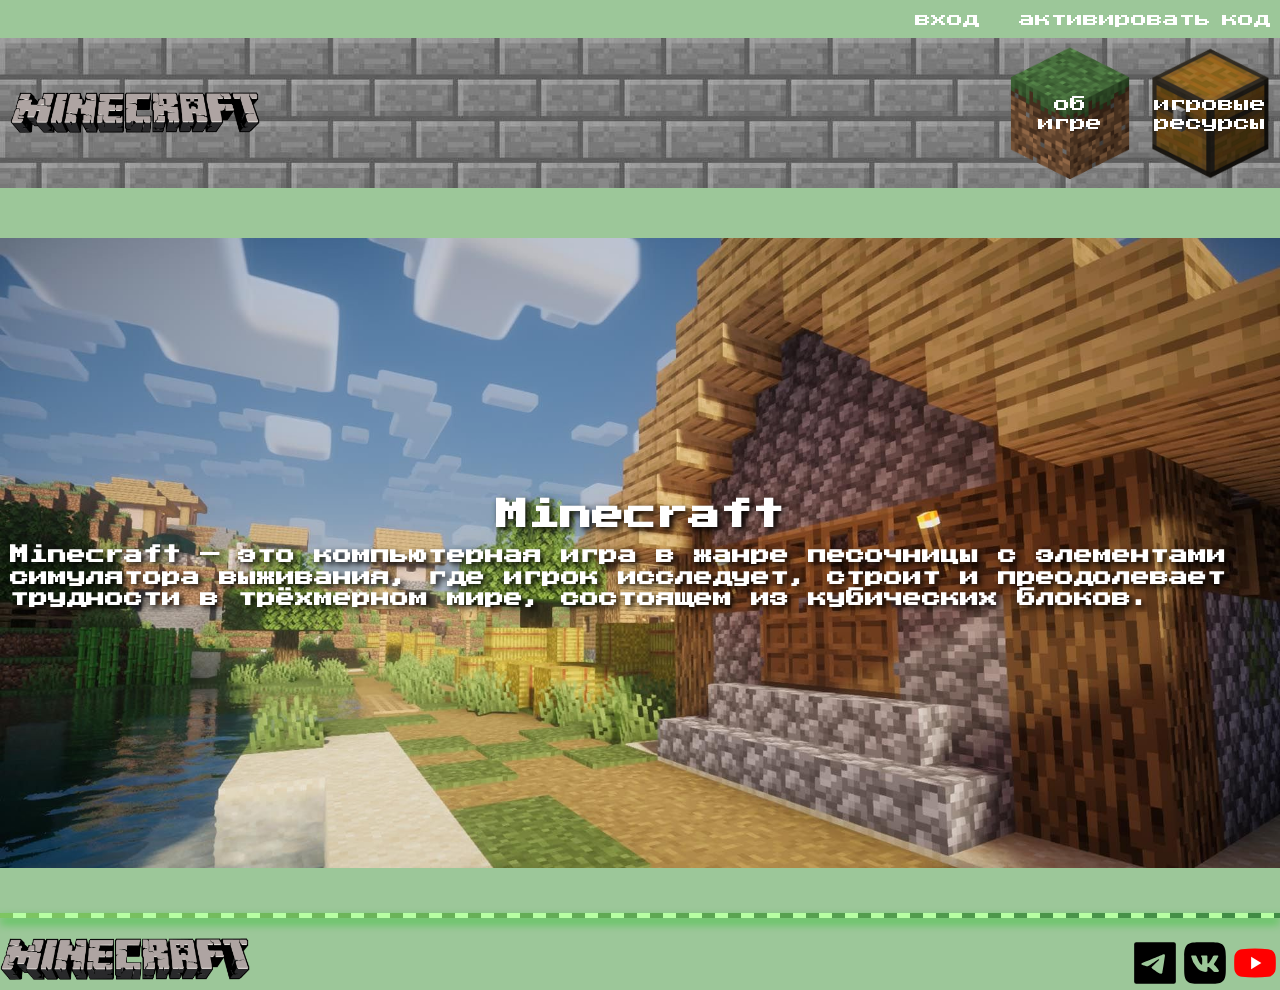
==== index.html @ 5b3d0410 "feat: add hr and style" ====
<!DOCTYPE html>
<html lang="en">
<head>
    <meta charset="UTF-8">
    <meta name="viewport" content="width=device-width, initial-scale=1.0">
    <title>Minecraft | main page</title>
    <link rel="stylesheet" href="./css/normalize.css">
    <link rel="stylesheet" href="./css/style.css">
    <link rel="preconnect" href="https://fonts.googleapis.com">
    <link rel="preconnect" href="https://fonts.gstatic.com" crossorigin>
    <link href="https://fonts.googleapis.com/css2?family=Press+Start+2P&family=Tiny5&display=swap" rel="stylesheet">
</head>
<body>
    <header class="header">
        <div class="container">
            <div class="header__top">
                <a href="">вход</a>
                <a href="">активировать код</a>
            </div>
        </div>
        <div class="header__bottom">
            <div class="container">
                <a class="logo">
                    <img class="logo__img" src="./images/minecraft_логотип.png" alt="логотип игры minecraft">
                </a>
                <nav class="menu">
                    <ul class="menu__list">
                        <li class="menu__item">
                            <a href="" class="link-other-page">
                                <img class="link-other-page__img" src="./images/minecraft_дёрн.png" alt="картинка дёрна">
                                <span class="link-other-page__text" >об игре</span>
                            </a>
                        </li>
                        <li class="menu__item">
                            <a href="" class="link-other-page">
                                <img class="link-other-page__img" src="./images/minecraft_сундук.png" alt="картинка сундука">
                                <span class="link-other-page__text" >игровые ресурсы</span>
                            </a>
                        </li>
                    </ul>
                </nav>
            </div>
        </div>
    </header>
    <main class="main">
        <div class="container">
            <div class="main__content">
                <div class="hero">
                    <div class="hero__description">
                        <h1 class="hero__title">Minecraft</h1>
                        <h3 class="hero__text">Minecraft — это компьютерная игра в жанре песочницы с элементами симулятора выживания, где игрок исследует, строит и преодолевает трудности в трёхмерном мире, состоящем из кубических блоков. </h3>
                    </div>
                </div>
            </div>
        </div>
    </main>
    <footer class="footer">
        <div class="container">
            <div class="footer__content">
                <hr class="hr-dashed-gradient">
                <div class="footer__wraper">
                    <a class="logo">
                        <img class="logo__img" src="./images/minecraft_логотип.png" alt="логотип игры minecraft">
                    </a>
                    <ul class="list-social">
                        <li class="list-social__item">
                            <a href="" class="social-link">
                                <?xml version="1.0" encoding="utf-8"?><!-- Скачано с сайта svg4.ru / Downloaded from svg4.ru -->
    <svg fill="#000000" viewBox="0 0 24 24" xmlns="http://www.w3.org/2000/svg"><path d="M21,2H3A1,1,0,0,0,2,3V21a1,1,0,0,0,1,1H21a1,1,0,0,0,1-1V3A1,1,0,0,0,21,2Zm-4.723,9.855c-.346,2.168-.722,4.538-.722,4.538s-.058.665-.549.78a2.369,2.369,0,0,1-1.445-.52c-.116-.087-2.168-1.387-2.919-2.023a.547.547,0,0,1,.029-.925c1.04-.954,2.283-2.139,3.034-2.89.347-.347.694-1.156-.751-.173-2.052,1.416-4.075,2.745-4.075,2.745a1.7,1.7,0,0,1-1.33.029c-.867-.26-1.878-.607-1.878-.607s-.694-.433.491-.9c0,0,5-2.052,6.734-2.774.665-.289,2.919-1.214,2.919-1.214s1.041-.405.954.578C16.74,8.908,16.509,10.324,16.277,11.855Z"/></svg>
                            </a>
                        </li>
                        <li class="list-social__item">
                            <a href="" class="social-link">
                                <?xml version="1.0" encoding="utf-8"?><!-- Скачано с сайта svg4.ru / Downloaded from svg4.ru -->
    <svg fill="#000000" viewBox="0 0 24 24" xmlns="http://www.w3.org/2000/svg" data-name="Layer 1"><path d="M15.07294,2H8.9375C3.33331,2,2,3.33331,2,8.92706V15.0625C2,20.66663,3.32294,22,8.92706,22H15.0625C20.66669,22,22,20.67706,22,15.07288V8.9375C22,3.33331,20.67706,2,15.07294,2Zm3.07287,14.27081H16.6875c-.55206,0-.71875-.44793-1.70831-1.4375-.86463-.83331-1.22919-.9375-1.44794-.9375-.30206,0-.38544.08332-.38544.5v1.3125c0,.35419-.11456.5625-1.04162.5625a5.69214,5.69214,0,0,1-4.44794-2.66668A11.62611,11.62611,0,0,1,5.35419,8.77081c0-.21875.08331-.41668.5-.41668H7.3125c.375,0,.51044.16668.65625.55212.70831,2.08331,1.91669,3.89581,2.40625,3.89581.1875,0,.27081-.08331.27081-.55206V10.10413c-.0625-.97913-.58331-1.0625-.58331-1.41663a.36008.36008,0,0,1,.375-.33337h2.29169c.3125,0,.41662.15625.41662.53125v2.89587c0,.3125.13544.41663.22919.41663.1875,0,.33331-.10413.67706-.44788a11.99877,11.99877,0,0,0,1.79169-2.97919.62818.62818,0,0,1,.63544-.41668H17.9375c.4375,0,.53125.21875.4375.53125A18.20507,18.20507,0,0,1,16.41669,12.25c-.15625.23956-.21875.36456,0,.64581.14581.21875.65625.64582,1,1.05207a6.48553,6.48553,0,0,1,1.22912,1.70837C18.77081,16.0625,18.5625,16.27081,18.14581,16.27081Z"/></svg>
                            </a>
                        </li>
                        <li class="list-social__item">
                            <a href="" class="social-link">
                                <?xml version="1.0" ?><!DOCTYPE svg  PUBLIC '-//W3C//DTD SVG 1.1//EN'  'http://www.w3.org/Graphics/SVG/1.1/DTD/svg11.dtd'><svg height="100%" style="fill-rule:evenodd;clip-rule:evenodd;stroke-linejoin:round;stroke-miterlimit:1.41421;" version="1.1" viewBox="0 0 24 24" width="100%" xml:space="preserve" xmlns="http://www.w3.org/2000/svg" xmlns:serif="http://www.serif.com/" xmlns:xlink="http://www.w3.org/1999/xlink"><rect height="24" id="Artboard15" style="fill:none;" width="24" x="0" y="0"/><g><path d="M2.093,9.075c0.125,-1.941 1.629,-3.509 3.562,-3.716c2.005,-0.202 4.136,-0.311 6.345,-0.311c2.209,0 4.34,0.109 6.345,0.312c1.933,0.206 3.437,1.774 3.562,3.715c0.061,0.956 0.093,1.933 0.093,2.925c0,0.992 -0.032,1.969 -0.093,2.925c-0.125,1.941 -1.629,3.509 -3.562,3.716c-2.005,0.202 -4.136,0.311 -6.345,0.311c-2.209,0 -4.34,-0.109 -6.345,-0.312c-1.933,-0.206 -3.437,-1.774 -3.562,-3.715c-0.061,-0.956 -0.093,-1.933 -0.093,-2.925c0,-0.992 0.032,-1.969 0.093,-2.925Z" style="fill:#f00;"/><path d="M15.055,12l-4.909,2.995l0,-5.99l4.909,2.995Z" style="fill:#fff;"/></g></svg>
                            </a>
                        </li>
                    </ul>
                </div>
            </div>
        </div>
    </footer>
</body>
</html>
---- css/style.css ----
body {
    background-color: rgb(156, 199, 153);
    color: white;
    font-family: "Press Start 2P", system-ui;
    font-weight: 400;
    font-style: normal;
}

.container {
    max-width: 1440px;
    margin: 0 auto;
}

a {
    color: inherit;
    text-decoration: none;
}

.header__bottom .container {
    display: flex;
    justify-content:space-between;
    align-items: center;
    padding: 10px;
}

.header__bottom {
    background-image: url(/images/minecraft_стена.jpg);
}

.header__top {
    display: flex;
    gap: 40px;
    justify-content: flex-end;
    padding: 10px;
    word-spacing: -5px;
}

.logo {
    max-width: 250px;
}

.menu {
}
.menu__list {
    display: flex;
    gap: 20px;
}
.menu__item {
}
.link-other-page {
    display: block;
    position: relative;
    width: 120px;
    height: 130px;
    text-align: center;
}

.link-other-page__img {
    position: absolute;
    top: 50%;
    left: 50%;
    transform: translate(-50%, -50%);
    transition: transform 0.5s;
}

.link-other-page__text {
    position: absolute;
    top: 50%;
    left: 50%;
    transform: translate(-50%, -50%);
    transition: transform 0.5s;
}



@media (hover: hover) {
    .link-other-page:hover .link-other-page__img {
        transform: scale(0.8) translate(-60%, -60%);
        filter: drop-shadow(0 0 5px rgb(0, 142, 0));
    }
    .link-other-page:hover .link-other-page__text {
        transform: scale(1.2) translate(-40%, -40%);
        filter: drop-shadow(0 0 5px rgb(0, 255, 0));
    }
}
/* =========================== MAIN ================================ */

.main {
    padding-top: 50px;
}

.hero {
    background-image: url(/images/minecraft_деревня.jpg);
    height: 70vh;
    position: relative;
    background-size: cover;
    background-repeat: no-repeat;
}

.hero__description {
    padding: 10px;
    position: absolute;
    top: 50%;
    left: 50%;
    transform: translate(-50%, -50%);
    width: 100%;
    text-shadow: 3px 3px 6px black;
}

.hero__title {
    text-align: center;
    margin-bottom: 10px;
}

.footer {
    padding-top: 25px;
}

.footer__content {

}

.hr-dashed-gradient {
	margin: 20px 0;
	padding: 0;
	height: 5px;
	border: none;
	background: linear-gradient(to right, transparent 50%, #b7ffa3 50%), 
				linear-gradient(to right, rgb(126, 198, 98), rgb(63, 138, 68));
	background-size: 26px 2px, 100% 2px;
    filter: drop-shadow(0 5px 5px rgb(57, 195, 57));
}

.footer__wraper {
    display: flex;
    justify-content: space-between;
}

.logo__img {
    max-width: 250px;
}

.list-social {
    display: flex;
}

.list-social__item {
}

.social-link {
    display: block;
    width: 50px;
    height: 50px;
}
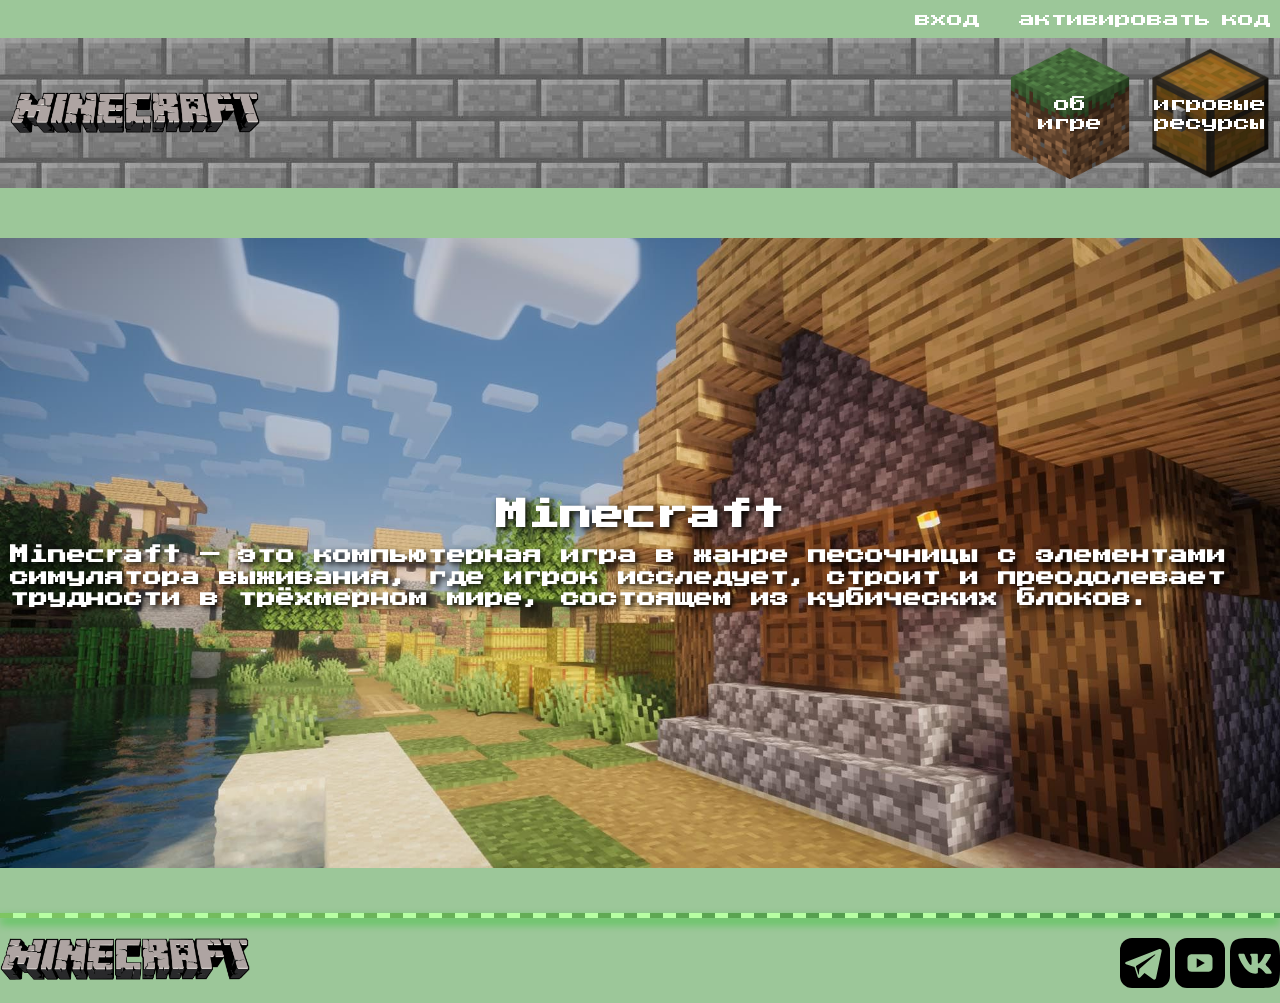
==== commit 6e7c8ace: "feat: add hover for icons" ====
--- a/index.html
+++ b/index.html
@@ -65,19 +65,23 @@
                     <ul class="list-social">
                         <li class="list-social__item">
                             <a href="" class="social-link">
-                                <?xml version="1.0" encoding="utf-8"?><!-- Скачано с сайта svg4.ru / Downloaded from svg4.ru -->
-    <svg fill="#000000" viewBox="0 0 24 24" xmlns="http://www.w3.org/2000/svg"><path d="M21,2H3A1,1,0,0,0,2,3V21a1,1,0,0,0,1,1H21a1,1,0,0,0,1-1V3A1,1,0,0,0,21,2Zm-4.723,9.855c-.346,2.168-.722,4.538-.722,4.538s-.058.665-.549.78a2.369,2.369,0,0,1-1.445-.52c-.116-.087-2.168-1.387-2.919-2.023a.547.547,0,0,1,.029-.925c1.04-.954,2.283-2.139,3.034-2.89.347-.347.694-1.156-.751-.173-2.052,1.416-4.075,2.745-4.075,2.745a1.7,1.7,0,0,1-1.33.029c-.867-.26-1.878-.607-1.878-.607s-.694-.433.491-.9c0,0,5-2.052,6.734-2.774.665-.289,2.919-1.214,2.919-1.214s1.041-.405.954.578C16.74,8.908,16.509,10.324,16.277,11.855Z"/></svg>
+                                <svg class="social-link__icon social-link__icon--telegram">
+                                    <use href="svg.svg#telegram_icon"></use>
+                                </svg>
                             </a>
                         </li>
                         <li class="list-social__item">
                             <a href="" class="social-link">
-                                <?xml version="1.0" encoding="utf-8"?><!-- Скачано с сайта svg4.ru / Downloaded from svg4.ru -->
-    <svg fill="#000000" viewBox="0 0 24 24" xmlns="http://www.w3.org/2000/svg" data-name="Layer 1"><path d="M15.07294,2H8.9375C3.33331,2,2,3.33331,2,8.92706V15.0625C2,20.66663,3.32294,22,8.92706,22H15.0625C20.66669,22,22,20.67706,22,15.07288V8.9375C22,3.33331,20.67706,2,15.07294,2Zm3.07287,14.27081H16.6875c-.55206,0-.71875-.44793-1.70831-1.4375-.86463-.83331-1.22919-.9375-1.44794-.9375-.30206,0-.38544.08332-.38544.5v1.3125c0,.35419-.11456.5625-1.04162.5625a5.69214,5.69214,0,0,1-4.44794-2.66668A11.62611,11.62611,0,0,1,5.35419,8.77081c0-.21875.08331-.41668.5-.41668H7.3125c.375,0,.51044.16668.65625.55212.70831,2.08331,1.91669,3.89581,2.40625,3.89581.1875,0,.27081-.08331.27081-.55206V10.10413c-.0625-.97913-.58331-1.0625-.58331-1.41663a.36008.36008,0,0,1,.375-.33337h2.29169c.3125,0,.41662.15625.41662.53125v2.89587c0,.3125.13544.41663.22919.41663.1875,0,.33331-.10413.67706-.44788a11.99877,11.99877,0,0,0,1.79169-2.97919.62818.62818,0,0,1,.63544-.41668H17.9375c.4375,0,.53125.21875.4375.53125A18.20507,18.20507,0,0,1,16.41669,12.25c-.15625.23956-.21875.36456,0,.64581.14581.21875.65625.64582,1,1.05207a6.48553,6.48553,0,0,1,1.22912,1.70837C18.77081,16.0625,18.5625,16.27081,18.14581,16.27081Z"/></svg>
+                                <svg class="social-link__icon social-link__icon--youtube">
+                                    <use href="svg.svg#youtube_icon"></use>
+                                </svg>
                             </a>
                         </li>
                         <li class="list-social__item">
                             <a href="" class="social-link">
-                                <?xml version="1.0" ?><!DOCTYPE svg  PUBLIC '-//W3C//DTD SVG 1.1//EN'  'http://www.w3.org/Graphics/SVG/1.1/DTD/svg11.dtd'><svg height="100%" style="fill-rule:evenodd;clip-rule:evenodd;stroke-linejoin:round;stroke-miterlimit:1.41421;" version="1.1" viewBox="0 0 24 24" width="100%" xml:space="preserve" xmlns="http://www.w3.org/2000/svg" xmlns:serif="http://www.serif.com/" xmlns:xlink="http://www.w3.org/1999/xlink"><rect height="24" id="Artboard15" style="fill:none;" width="24" x="0" y="0"/><g><path d="M2.093,9.075c0.125,-1.941 1.629,-3.509 3.562,-3.716c2.005,-0.202 4.136,-0.311 6.345,-0.311c2.209,0 4.34,0.109 6.345,0.312c1.933,0.206 3.437,1.774 3.562,3.715c0.061,0.956 0.093,1.933 0.093,2.925c0,0.992 -0.032,1.969 -0.093,2.925c-0.125,1.941 -1.629,3.509 -3.562,3.716c-2.005,0.202 -4.136,0.311 -6.345,0.311c-2.209,0 -4.34,-0.109 -6.345,-0.312c-1.933,-0.206 -3.437,-1.774 -3.562,-3.715c-0.061,-0.956 -0.093,-1.933 -0.093,-2.925c0,-0.992 0.032,-1.969 0.093,-2.925Z" style="fill:#f00;"/><path d="M15.055,12l-4.909,2.995l0,-5.99l4.909,2.995Z" style="fill:#fff;"/></g></svg>
+                                <svg class="social-link__icon social-link__icon--vk">
+                                    <use href="svg.svg#vk_icon"></use>
+                                </svg>
                             </a>
                         </li>
                     </ul>
--- a/css/style.css
+++ b/css/style.css
@@ -73,16 +73,6 @@
 
 
 
-@media (hover: hover) {
-    .link-other-page:hover .link-other-page__img {
-        transform: scale(0.8) translate(-60%, -60%);
-        filter: drop-shadow(0 0 5px rgb(0, 142, 0));
-    }
-    .link-other-page:hover .link-other-page__text {
-        transform: scale(1.2) translate(-40%, -40%);
-        filter: drop-shadow(0 0 5px rgb(0, 255, 0));
-    }
-}
 /* =========================== MAIN ================================ */
 
 .main {
@@ -114,6 +104,7 @@
 
 .footer {
     padding-top: 25px;
+    padding-bottom: 15px;
 }
 
 .footer__content {
@@ -142,6 +133,7 @@
 
 .list-social {
     display: flex;
+    gap: 5px;
 }
 
 .list-social__item {
@@ -153,4 +145,32 @@
     height: 50px;
 }
 
+.social-link__icon {
+    width: 100%;
+    height: 100%;
+    object-fit: cover;
+    fill: black;
+}
 
+@media (hover: hover) {
+    .link-other-page:hover .link-other-page__img {
+        transform: scale(0.8) translate(-60%, -60%);
+        filter: drop-shadow(0 0 5px rgb(0, 142, 0));
+    }
+    .link-other-page:hover .link-other-page__text {
+        transform: scale(1.2) translate(-40%, -40%);
+        filter: drop-shadow(0 0 5px rgb(0, 255, 0));
+    }
+    .social-link:hover .social-link__icon--telegram {
+        filter: drop-shadow(0 0 5px #fff);
+        fill: #27a7e7;
+    }
+    .social-link:hover .social-link__icon--vk {
+        filter: drop-shadow(0 0 5px #fff);
+        fill: #0077ff;
+    }
+    .social-link:hover .social-link__icon--youtube {
+        filter: drop-shadow(0 0 5px #fff);
+        fill: #c4302b;
+    }
+}
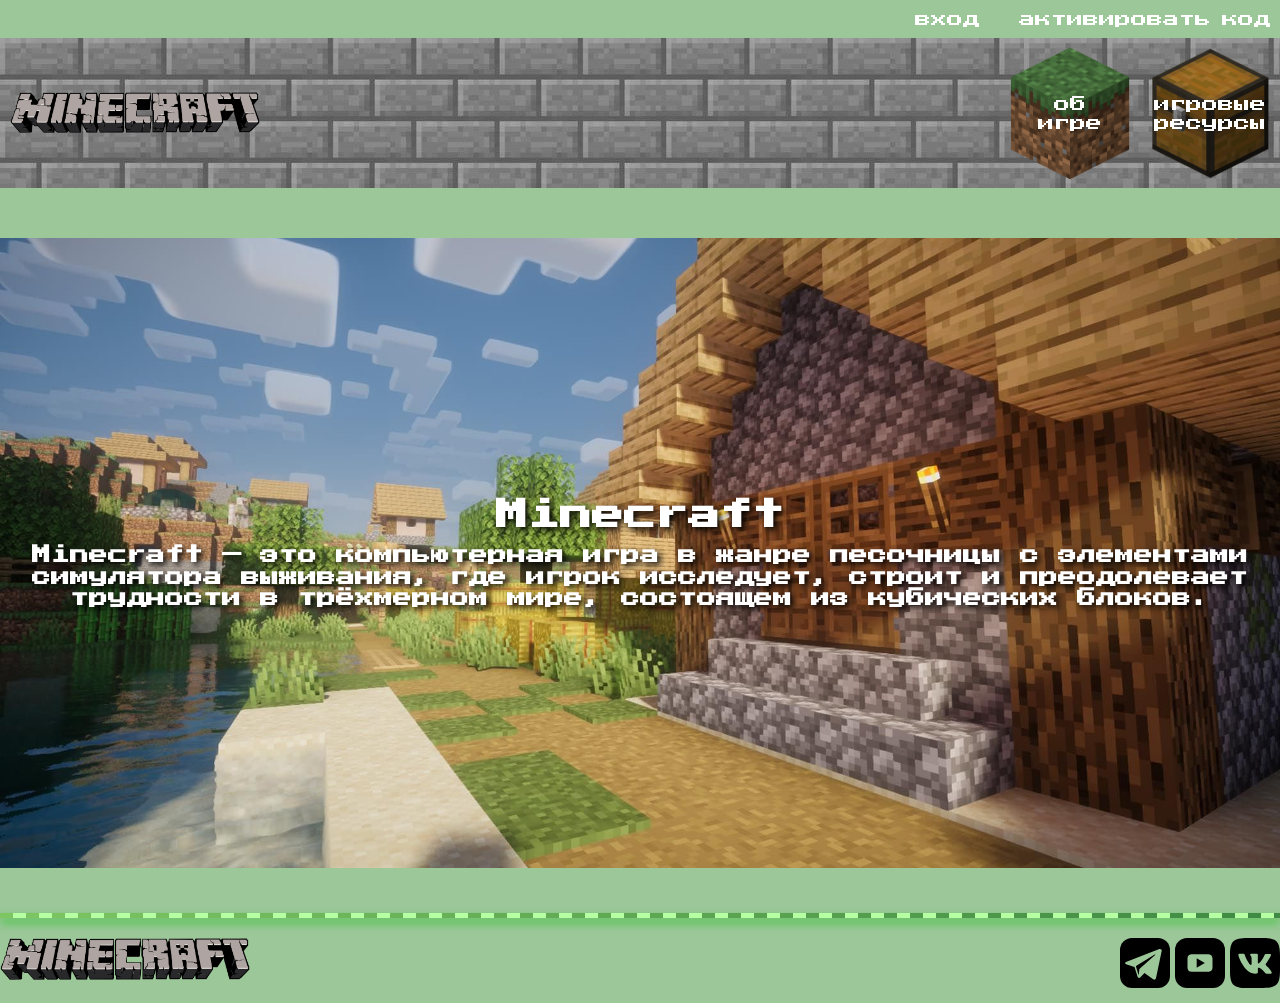
==== commit fb4c23d2: "feat: add links" ====
--- a/index.html
+++ b/index.html
@@ -20,13 +20,13 @@
         </div>
         <div class="header__bottom">
             <div class="container">
-                <a class="logo">
+                <a class="logo" href="./index.html">
                     <img class="logo__img" src="./images/minecraft_логотип.png" alt="логотип игры minecraft">
                 </a>
                 <nav class="menu">
                     <ul class="menu__list">
                         <li class="menu__item">
-                            <a href="" class="link-other-page">
+                            <a href="./public/about-game.html" class="link-other-page">
                                 <img class="link-other-page__img" src="./images/minecraft_дёрн.png" alt="картинка дёрна">
                                 <span class="link-other-page__text" >об игре</span>
                             </a>
@@ -59,28 +59,28 @@
             <div class="footer__content">
                 <hr class="hr-dashed-gradient">
                 <div class="footer__wraper">
-                    <a class="logo">
+                    <a class="logo" href="./index.html">
                         <img class="logo__img" src="./images/minecraft_логотип.png" alt="логотип игры minecraft">
                     </a>
                     <ul class="list-social">
                         <li class="list-social__item">
                             <a href="" class="social-link">
                                 <svg class="social-link__icon social-link__icon--telegram">
-                                    <use href="svg.svg#telegram_icon"></use>
+                                    <use href="../images/sprite.svg#telegram_icon"></use>
                                 </svg>
                             </a>
                         </li>
                         <li class="list-social__item">
                             <a href="" class="social-link">
                                 <svg class="social-link__icon social-link__icon--youtube">
-                                    <use href="svg.svg#youtube_icon"></use>
+                                    <use href="../images/sprite.svg#youtube_icon"></use>
                                 </svg>
                             </a>
                         </li>
                         <li class="list-social__item">
                             <a href="" class="social-link">
                                 <svg class="social-link__icon social-link__icon--vk">
-                                    <use href="svg.svg#vk_icon"></use>
+                                    <use href="../images/sprite.svg#vk_icon"></use>
                                 </svg>
                             </a>
                         </li>
--- a/css/style.css
+++ b/css/style.css
@@ -24,7 +24,7 @@
 }
 
 .header__bottom {
-    background-image: url(/images/minecraft_стена.jpg);
+    background-image: url(../images/minecraft_стена.jpg);
 }
 
 .header__top {
@@ -80,11 +80,12 @@
 }
 
 .hero {
-    background-image: url(/images/minecraft_деревня.jpg);
+    background-image: url(../images/minecraft_деревня.jpg);
     height: 70vh;
     position: relative;
     background-size: cover;
     background-repeat: no-repeat;
+    background-position: center;
 }
 
 .hero__description {
@@ -100,6 +101,10 @@
 .hero__title {
     text-align: center;
     margin-bottom: 10px;
+}
+
+.hero__text {
+    text-align: center;
 }
 
 .footer {
@@ -173,4 +178,24 @@
         filter: drop-shadow(0 0 5px #fff);
         fill: #c4302b;
     }
+}
+
+@media (max-width: 768px) {
+    .header__bottom .container {
+        flex-direction: column;
+        gap: 10px;
+    }
+    .hero__text {
+        font-size: 14px;
+        line-height: 1.3;
+    }
+    .footer__wraper {
+        flex-direction: column-reverse;
+        align-items: center;
+        gap: 10px;
+    }
+    .list-social {
+        justify-content: space-around;
+        width: 100%;
+    }
 }
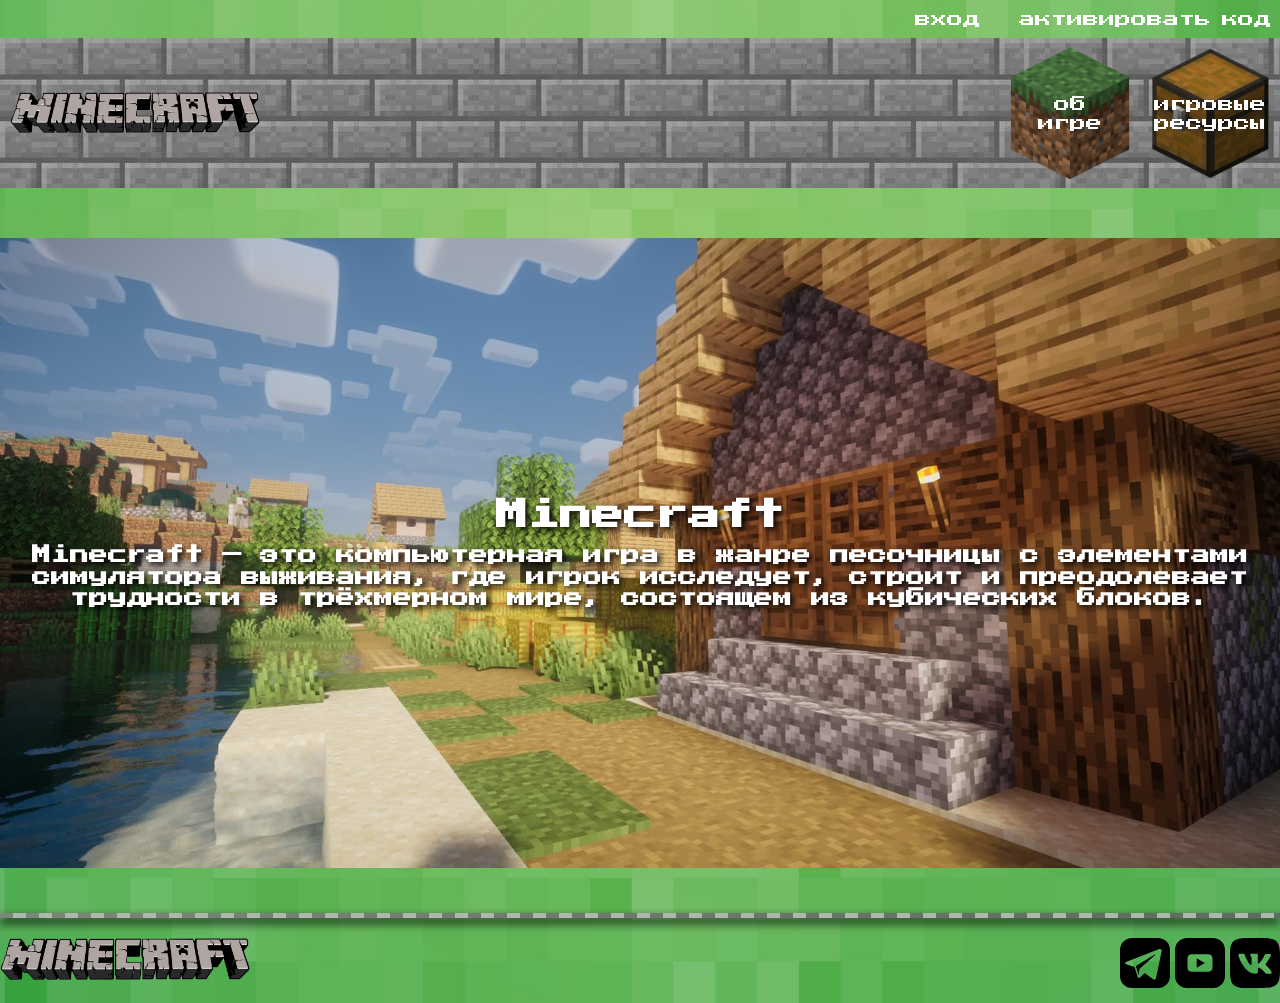
==== commit dcc25e54: "feat: add structure" ====
--- a/index.html
+++ b/index.html
@@ -9,6 +9,7 @@
     <link rel="preconnect" href="https://fonts.googleapis.com">
     <link rel="preconnect" href="https://fonts.gstatic.com" crossorigin>
     <link href="https://fonts.googleapis.com/css2?family=Press+Start+2P&family=Tiny5&display=swap" rel="stylesheet">
+    <link rel="icon" type="image/png" href="./images/minecraft_дёрн.png">
 </head>
 <body>
     <header class="header">
@@ -32,7 +33,7 @@
                             </a>
                         </li>
                         <li class="menu__item">
-                            <a href="" class="link-other-page">
+                            <a href="./public/game-resource.html" class="link-other-page">
                                 <img class="link-other-page__img" src="./images/minecraft_сундук.png" alt="картинка сундука">
                                 <span class="link-other-page__text" >игровые ресурсы</span>
                             </a>
--- a/css/style.css
+++ b/css/style.css
@@ -1,5 +1,8 @@
 body {
-    background-color: rgb(156, 199, 153);
+    background-image: url(../images/фон.jpg);
+    background-position: center;
+    background-size: cover;
+    background-repeat: no-repeat;
     color: white;
     font-family: "Press Start 2P", system-ui;
     font-weight: 400;
@@ -121,10 +124,10 @@
 	padding: 0;
 	height: 5px;
 	border: none;
-	background: linear-gradient(to right, transparent 50%, #b7ffa3 50%), 
-				linear-gradient(to right, rgb(126, 198, 98), rgb(63, 138, 68));
+	background: linear-gradient(to right, transparent 50%, #b0b5af 50%), 
+				linear-gradient(to right, rgb(124, 133, 121), rgb(95, 107, 96));
 	background-size: 26px 2px, 100% 2px;
-    filter: drop-shadow(0 5px 5px rgb(57, 195, 57));
+    filter: drop-shadow(0 5px 5px rgb(0, 0, 0));
 }
 
 .footer__wraper {
@@ -157,6 +160,109 @@
     fill: black;
 }
 
+/* ============================================= */
+
+.slider-about {
+    background-color: #27a7e7;
+    position: relative;
+    max-width: 80%;
+    margin: 0 auto;
+}
+
+.slick-list {
+    overflow: hidden;
+}
+
+.slick-track {
+    display: flex;
+}
+
+.slick-arrow {
+    position: absolute;
+    top: 50%;
+    z-index: 2;
+    transform: translateY(-50%);
+    font-size: 0;
+    width: 40px;
+    height: 40px;
+    background-color: white;
+    border-radius: 50%;
+    border: transparent;
+}
+
+.slick-arrow svg {
+    fill: rgb(135, 151, 135);
+    transition: fill 0.3s;
+    width: 30px;
+    height: 30px;
+    position: absolute;
+    left: 50%;
+    top: 50%;
+    transform: translate(-50%, -50%);
+}
+
+.slick-prev {
+    left: -50px;
+}
+
+.slick-next {
+    right: -50px;
+}
+
+.slick-dots {
+    position: absolute;
+    left: 50%;
+    display: flex;
+    transform: translateX(-50%);
+    gap: 5px;
+}
+
+.slick-dots button {
+    font-size: 0;
+    width: 15px;
+    height: 15px;
+    border-radius: 50%;
+    border: none;
+}
+
+.slick-active button {
+    background-color: green;
+}
+
+.slider-about__slide {
+    height: 300px;
+    background-repeat: no-repeat;
+    background-size: cover;
+    background-position: center;
+    position: relative;
+    padding: 20px;
+}
+.slider-about__slide--1 {
+    background-image: url(../images/minecraft_пейзаж.webp);
+}
+.slider-about__slide--2 {
+    background-image: url(../images/minecraft_миры.webp);
+}
+.slider-about__slide--3 {
+    background-image: url(../images/minecraft_пещера.webp);
+}
+.slider-about__slide--4 {
+    background-image: url(../images/minecraft_скелет.png);
+}
+.slider-about__slide--5 {
+    background-image: url(../images/minecraft_фон.webp);
+}
+
+.slider-about__text {
+    position: absolute;
+    top: 50%;
+    left: 50%;
+    transform: translate(-50%, -50%);
+    width: 100%;
+    text-align: center;
+    text-shadow: 2px 2px 5px rgb(0, 0, 0);
+}
+
 @media (hover: hover) {
     .link-other-page:hover .link-other-page__img {
         transform: scale(0.8) translate(-60%, -60%);
@@ -178,6 +284,14 @@
         filter: drop-shadow(0 0 5px #fff);
         fill: #c4302b;
     }
+    .slick-dots button:hover {
+        background-color: rgb(135, 151, 135);
+        cursor: pointer;
+    }
+    .slick-arrow:hover svg {
+        fill: rgb(92, 214, 92);
+        cursor: pointer;
+    }
 }
 
 @media (max-width: 768px) {
@@ -198,4 +312,11 @@
         justify-content: space-around;
         width: 100%;
     }
+    .slick-arrow {
+        display: none;
+    }
+    .slider-about__text {
+        font-size: 14px;
+        line-height: 1.3;
+    }
 }
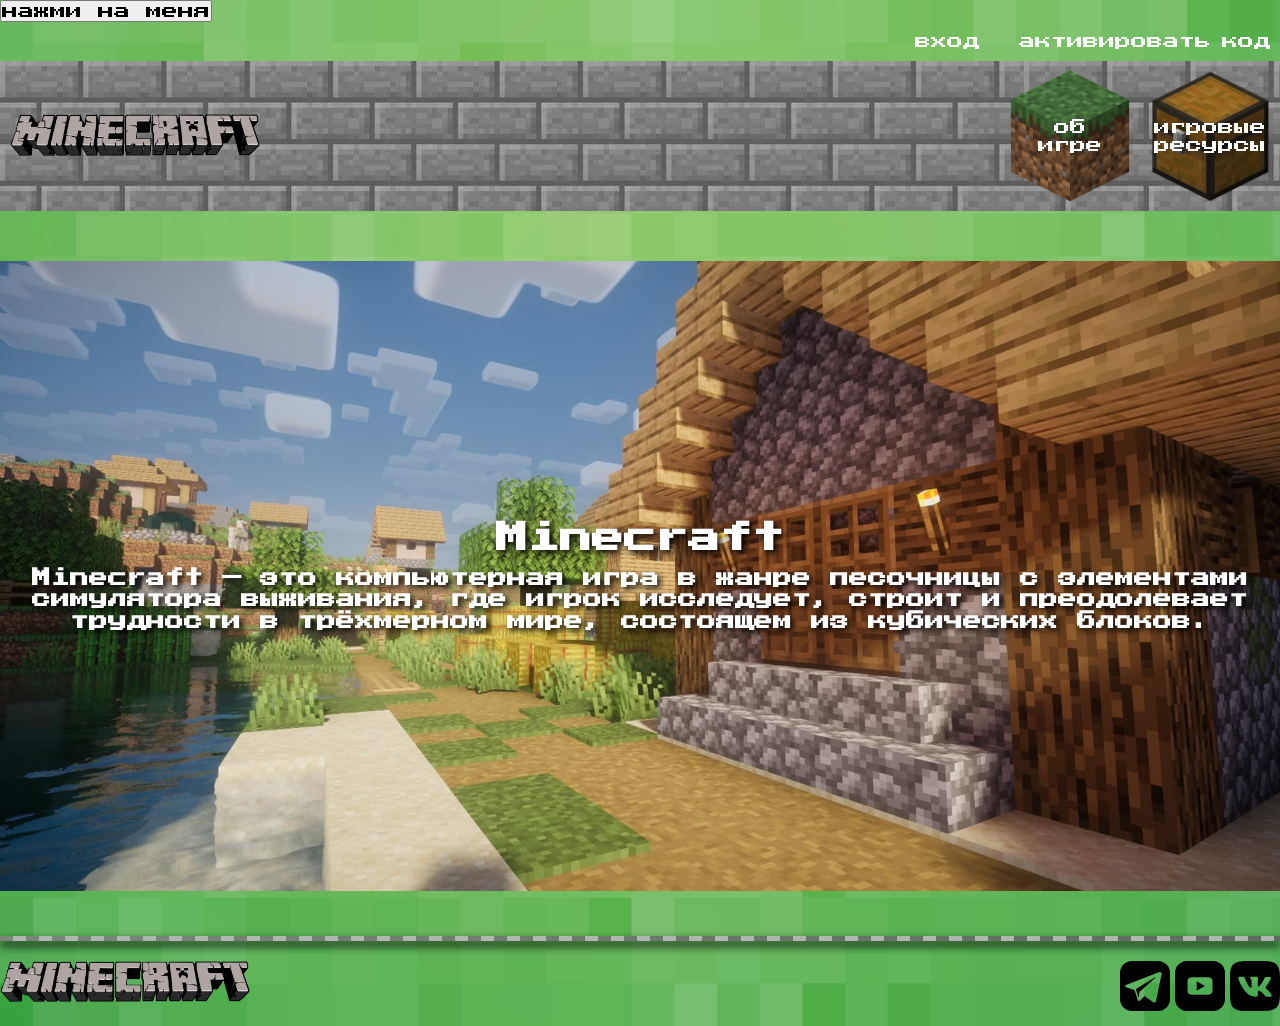
==== commit 7d50a998: "add screamer card" ====
--- a/index.html
+++ b/index.html
@@ -90,5 +90,6 @@
             </div>
         </div>
     </footer>
+    <script src="./js/js-start.js"></script>
 </body>
 </html>
--- a/css/style.css
+++ b/css/style.css
@@ -263,6 +263,56 @@
     text-shadow: 2px 2px 5px rgb(0, 0, 0);
 }
 
+/* ============================================ */
+
+.cards-list {
+    display: grid;
+    grid-template-columns: repeat(2, 1fr);
+    grid-template-rows: repeat(3, 400px);
+    gap: 20px;
+}
+.cards-list__item {
+    background-color: #27a7e7;
+    overflow: hidden;
+}
+.card-mod {
+    background-color: #c4302b;
+    position: relative;
+    width: 100%;
+    height: 100%;
+}
+.card-mod__text {
+    position: absolute;
+    z-index: 2;
+    left: 50%;
+    top: 50%;
+    transform: translate(-50%, -50%);
+    font-size: 35px;
+    width: 100%;
+    text-align: center;
+    transition: 0.5s;
+}
+.card-mod__img {
+    position: absolute;
+    inset: 0;
+    width: 100%;
+    height: 100%;
+    transform: rotate(-20deg) scale(1.6);
+    filter: blur(5px);
+    transition: 0.5s;
+}
+
+.screamer-img {
+    width: 100%;
+    height: auto;
+    position: fixed;
+    top: 0px;
+    bottom: 0px;
+    left: 0px;
+    right: 0px;
+    z-index: 9999;
+}
+
 @media (hover: hover) {
     .link-other-page:hover .link-other-page__img {
         transform: scale(0.8) translate(-60%, -60%);
@@ -292,6 +342,14 @@
         fill: rgb(92, 214, 92);
         cursor: pointer;
     }
+    .card-mod:hover .card-mod__img {
+        transform: rotate(0) scale(1);
+        filter: blur(0);
+    }
+    .card-mod:hover .card-mod__text {
+        font-size: 30px;
+        opacity: 60%;
+    }
 }
 
 @media (max-width: 768px) {
@@ -319,4 +377,18 @@
         font-size: 14px;
         line-height: 1.3;
     }
-}+    .cards-list {
+        grid-template-rows: repeat(6, 250px);
+        grid-template-columns: repeat(1, 1fr);
+    }
+    .cards-list__item {
+        max-height: 250px;
+    }
+    .card-mod__text {
+        font-size: 15px;
+    }
+    .card-mod__img {
+        filter: blur(0);
+        transform: rotate(0) scale(1);
+    }
+}
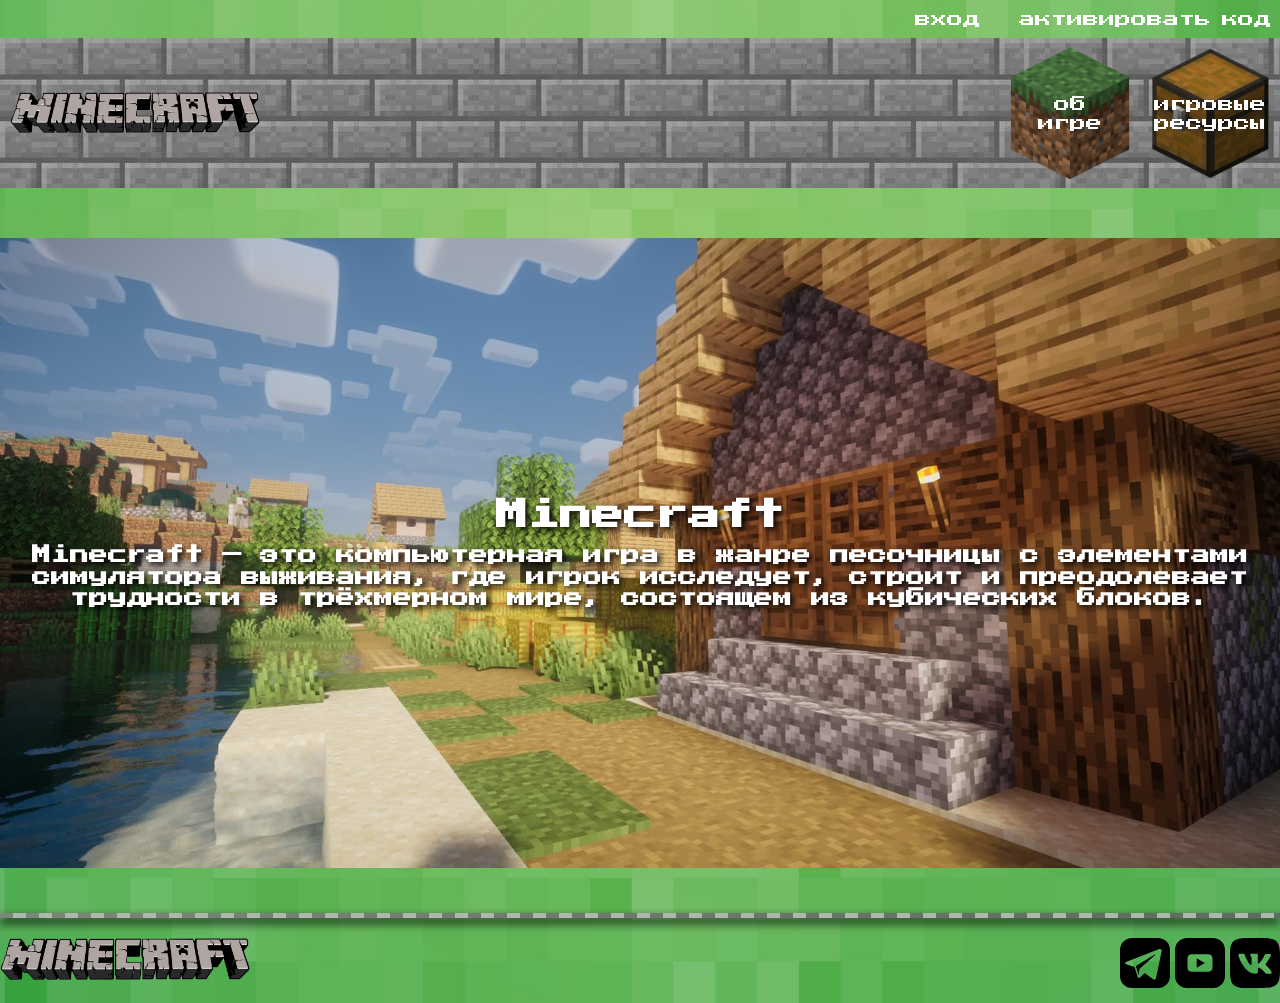
==== commit efeb28ac: "feat: add opengraph" ====
--- a/index.html
+++ b/index.html
@@ -3,6 +3,8 @@
 <head>
     <meta charset="UTF-8">
     <meta name="viewport" content="width=device-width, initial-scale=1.0">
+    <meta property="og:title" content="Майнкрафт">
+    <meta property="og:image" content="./images/minecraft_icon.jpg">
     <title>Minecraft | main page</title>
     <link rel="stylesheet" href="./css/normalize.css">
     <link rel="stylesheet" href="./css/style.css">
@@ -90,6 +92,5 @@
             </div>
         </div>
     </footer>
-    <script src="./js/js-start.js"></script>
 </body>
 </html>
--- a/css/style.css
+++ b/css/style.css
@@ -270,6 +270,7 @@
     grid-template-columns: repeat(2, 1fr);
     grid-template-rows: repeat(3, 400px);
     gap: 20px;
+    padding: 20px;
 }
 .cards-list__item {
     background-color: #27a7e7;
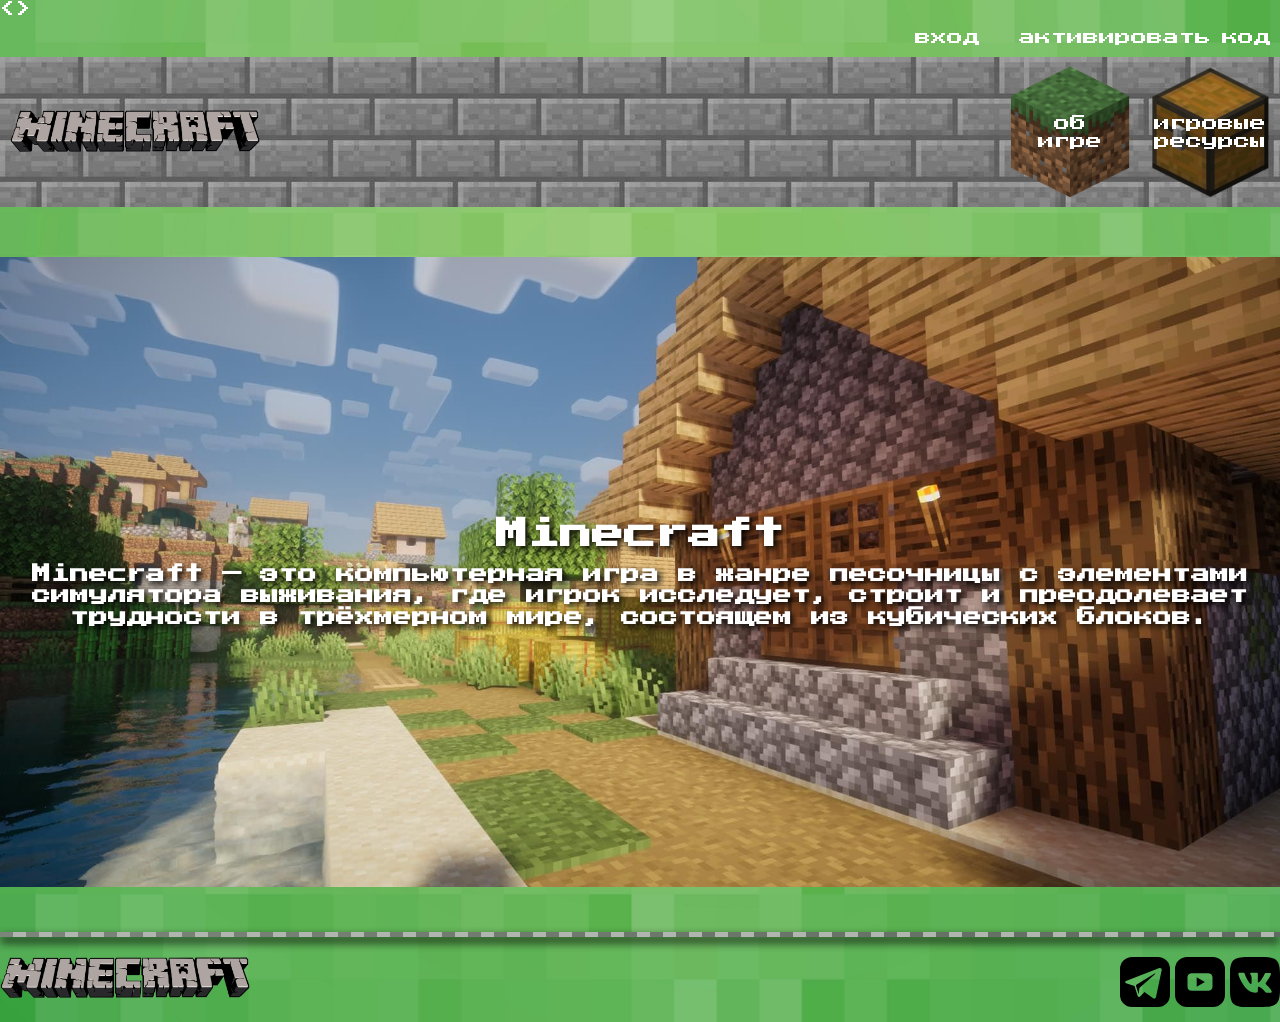
==== commit e2fcc6df: "feat: add opengraph" ====
--- a/index.html
+++ b/index.html
@@ -1,11 +1,35 @@
 <!DOCTYPE html>
 <html lang="en">
-<head>
+<>
     <meta charset="UTF-8">
     <meta name="viewport" content="width=device-width, initial-scale=1.0">
-    <meta property="og:title" content="Майнкрафт">
-    <meta property="og:image" content="./images/minecraft_icon.jpg">
-    <title>Minecraft | main page</title>
+    <!-- ================================================ -->
+    <title>GreenCraft — Minecraft</title>
+    <meta name="description"
+        content="GreenCraft — полезная информация о Minecraft, игровые ресурсы, гайды и механики игры.">
+
+    <link rel="canonical" href="https://xd6767.github.io/minecraft/">
+
+    <meta property="og:type" content="website">
+    <meta property="og:locale" content="ru_RU">
+    <meta property="og:site_name" content="GreenCraft">
+    <meta property="og:title" content="GreenCraft — Minecraft">
+    <meta property="og:description"
+        content="Полезная информация, игровые ресурсы и гайды по Minecraft.">
+    <meta property="og:url" content="https://xd6767.github.io/minecraft/">
+    <meta property="og:image"
+        content="./images/minecraft_og_index.jpg">
+    <meta property="og:image:width" content="1200">
+    <meta property="og:image:height" content="630">
+    <meta property="og:image:alt" content="GreenCraft — Minecraft">
+
+    <meta name="twitter:card" content="summary_large_image">
+    <meta name="twitter:title" content="GreenCraft — Minecraft">
+    <meta name="twitter:description"
+        content="Полезная информация и ресурсы Minecraft.">
+    <meta name="twitter:image"
+        content="./images/minecraft_og_index.jpg">
+    <!-- ========================================================= -->
     <link rel="stylesheet" href="./css/normalize.css">
     <link rel="stylesheet" href="./css/style.css">
     <link rel="preconnect" href="https://fonts.googleapis.com">
